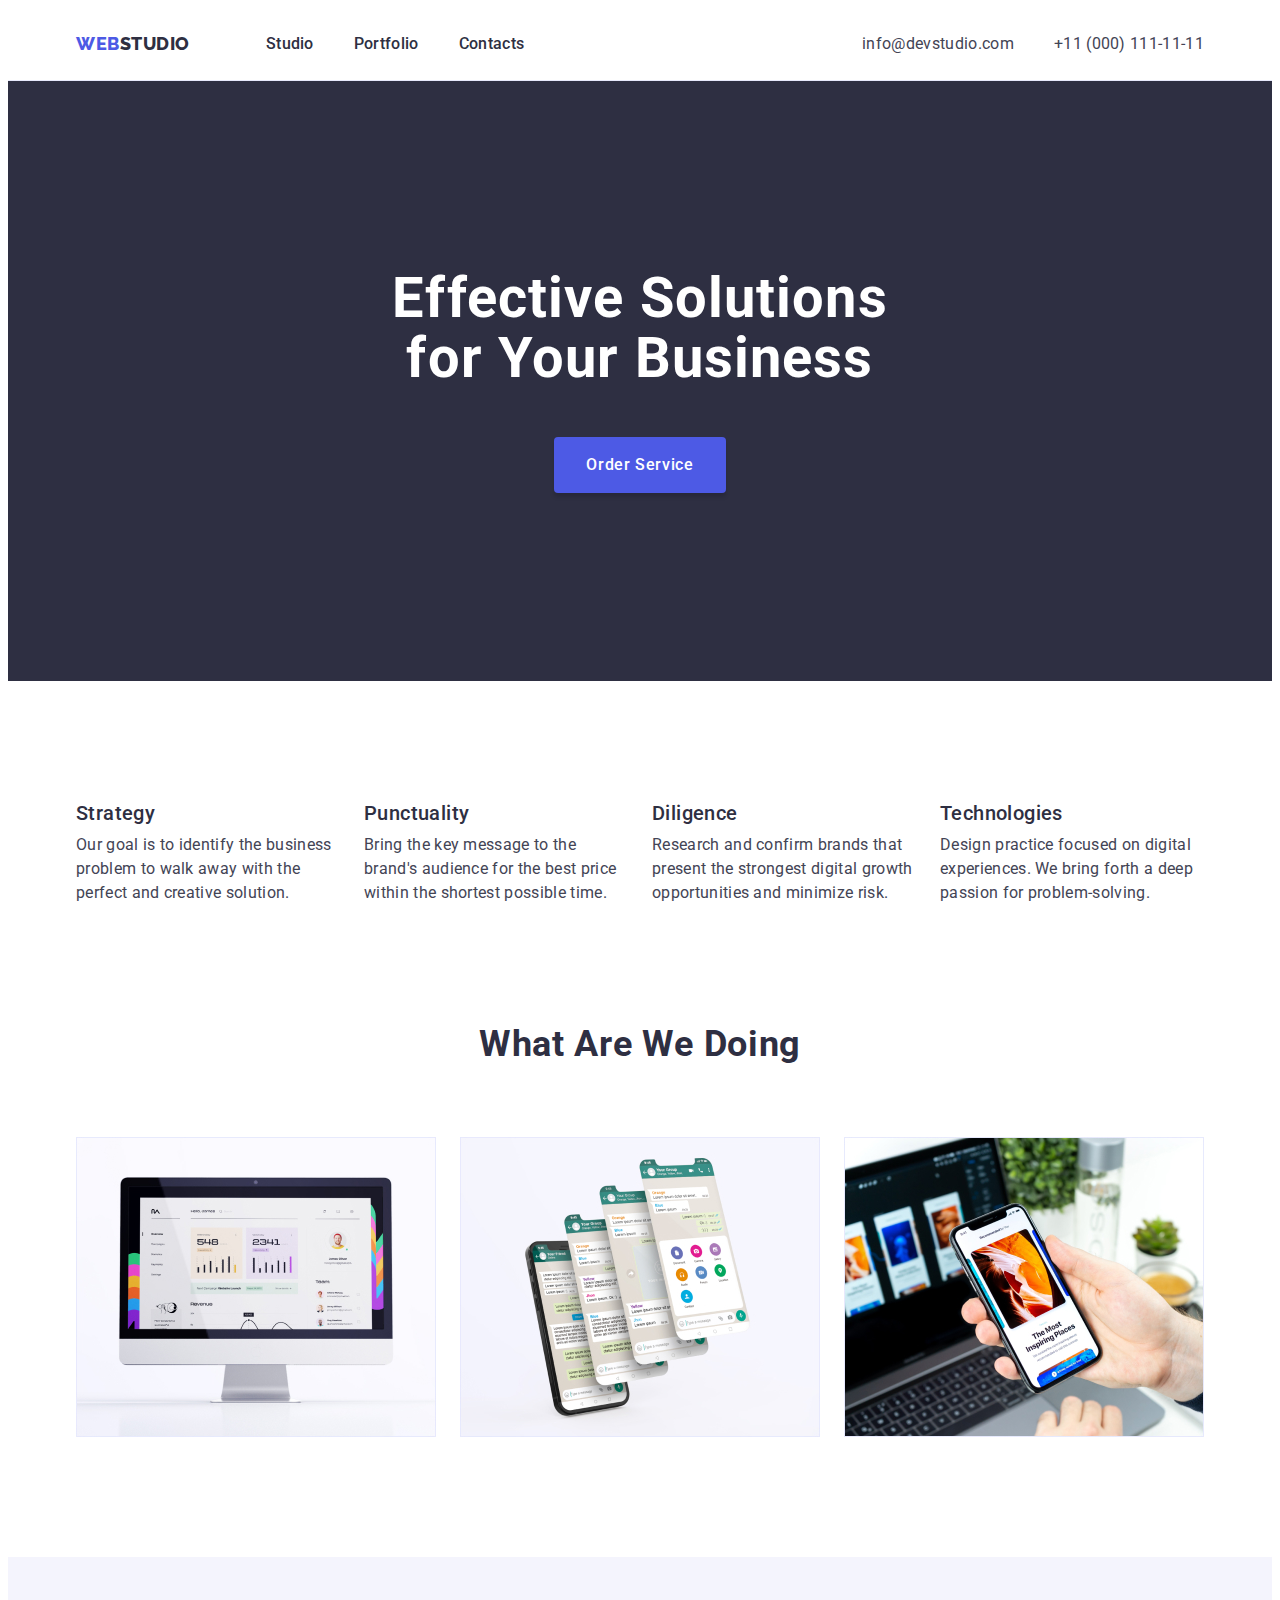
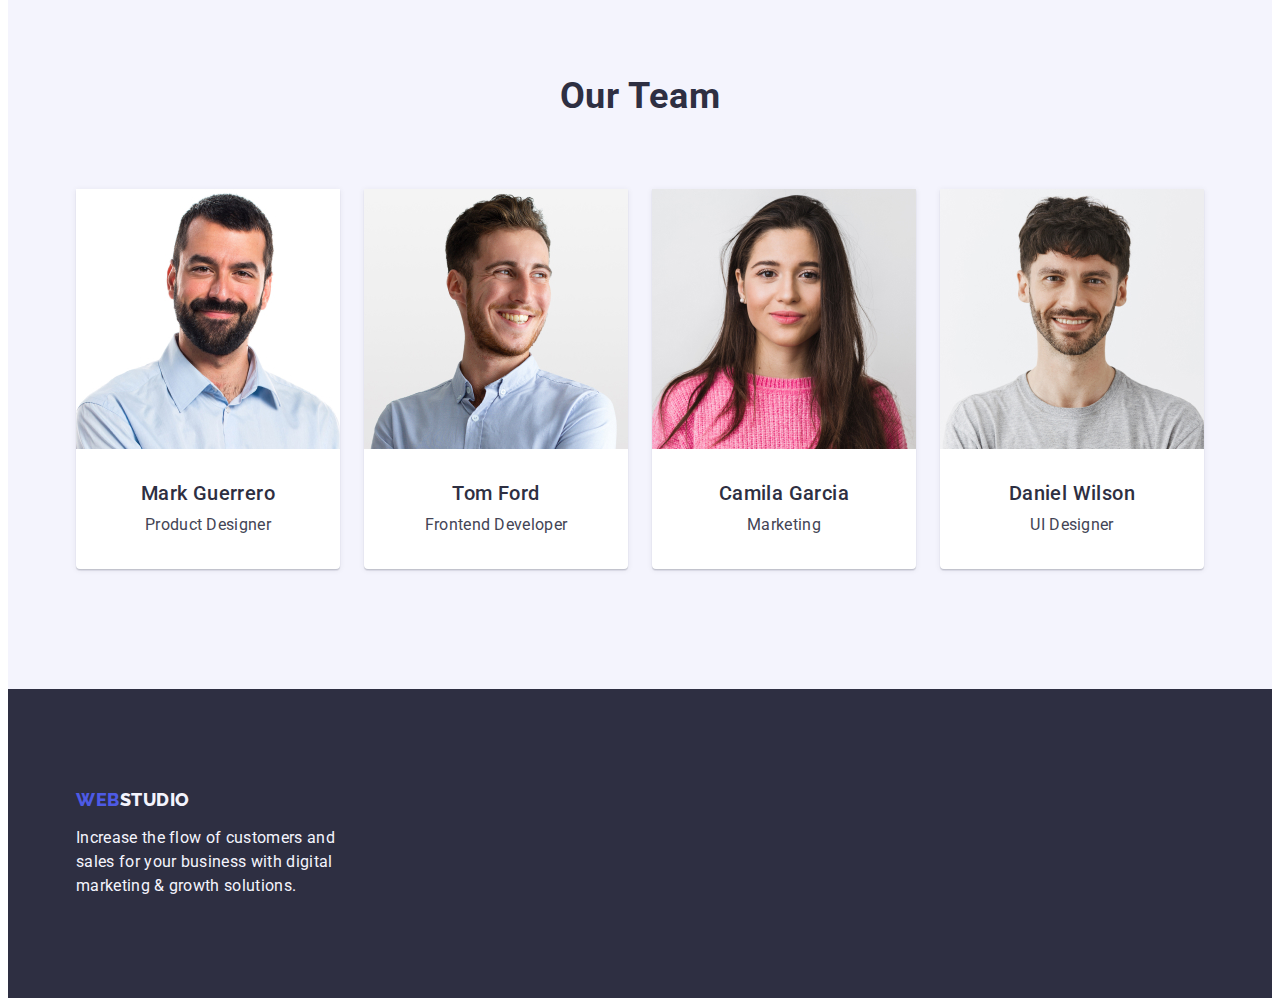
==== index.html @ 1d3ae47d "Initial commit" ====
<!DOCTYPE html>
<html lang="en">
  <head>
    <meta charset="UTF-8" />
    <meta http-equiv="X-UA-Compatible" content="IE=edge" />
    <meta name="viewport" content="width=device-width, initial-scale=1.0" />
    <title>Webstudio</title>
    <link
      rel="stylesheet"
      href="https://cdnjs.cloudflare.com/ajax/libs/modern-normalize/1.1.0/modern-normalize.min.css"
      integrity="sha512-wpPYUAdjBVSE4KJnH1VR1HeZfpl1ub8YT/NKx4PuQ5NmX2tKuGu6U/JRp5y+Y8XG2tV+wKQpNHVUX03MfMFn9Q=="
      crossorigin="anonymous"
      referrerpolicy="no-referrer"
    />
    <link rel="preconnect" href="https://fonts.googleapis.com" />
    <link rel="preconnect" href="https://fonts.gstatic.com" crossorigin />
    <link
      href="https://fonts.googleapis.com/css2?family=Raleway:wght@800&family=Roboto:wght@400;500;700&display=swap"
      rel="stylesheet"
    />
    <link rel="stylesheet" href="./css/styles.css" />
  </head>
  <body>
    <!-- Header section -->
    <header class="header-section">
      <div class="container heder-container">
        <nav class="navigation">
          <a class="link logo" href="./index.html">
            Web<span class="logo-color">Studio</span></a
          >
          <ul class="list nav-list">
            <li><a class="link nav-menu" href="./index.html">Studio</a></li>
            <li>
              <a class="link nav-menu" href="./portfolio.html">Portfolio</a>
            </li>
            <li><a class="link nav-menu" href="">Contacts</a></li>
          </ul>
        </nav>
        <address class="contacts">
          <ul class="list contacts-list">
            <li>
              <a class="link contacts-link" href="mailto:info@devstudio.com"
                >info@devstudio.com</a
              >
            </li>
            <li>
              <a class="link contacts-link" href="tel:+110001111111"
                >+11 (000) 111-11-11</a
              >
            </li>
          </ul>
        </address>
      </div>
    </header>
    <main>
      <!-- Hero section -->
      <section class="hero">
        <div class="container">
          <h1 class="main-title">Effective Solutions for Your Business</h1>
          <button class="btn-main" type="button">Order Service</button>
        </div>
      </section>
      <!-- About section -->
      <section class="section">
        <div class="container">
          <h2 class="text visually-hidden">About</h2>
          <ul class="list">
            <li class="about-list">
              <h3 class="text-sub">Strategy</h3>
              <p class="text-information">
                Our goal is to identify the business problem to walk away with
                the perfect and creative solution.
              </p>
            </li>
            <li class="about-list">
              <h3 class="text-sub">Punctuality</h3>
              <p class="text-information">
                Bring the key message to the brand's audience for the best price
                within the shortest possible time.
              </p>
            </li>
            <li class="about-list">
              <h3 class="text-sub">Diligence</h3>
              <p class="text-information">
                Research and confirm brands that present the strongest digital
                growth opportunities and minimize risk.
              </p>
            </li>
            <li class="about-list">
              <h3 class="text-sub">Technologies</h3>
              <p class="text-information">
                Design practice focused on digital experiences. We bring forth a
                deep passion for problem-solving.
              </p>
            </li>
          </ul>
        </div>
      </section>
      <!-- Gallery section -->
      <section class="section gallery-section">
        <div class="container">
          <h2 class="text">What are we doing</h2>
          <ul class="list">
            <li class="gallery-images">
              <img
                src="./images/gallery/img-1.jpg"
                alt="site design"
                width="360"
                height="300"
              />
            </li>
            <li class="gallery-images">
              <img
                src="./images/gallery/img-2.jpg"
                alt="up design"
                width="360"
                height="300"
              />
            </li>
            <li class="gallery-images">
              <img
                src="./images/gallery/img-3.jpg"
                alt="pictures"
                width="360"
                height="300"
              />
            </li>
          </ul>
        </div>
      </section>
      <!-- Team section -->
      <section class="section team-section">
        <div class="container">
          <h2 class="text">Our Team</h2>
          <ul class="list card-set">
            <li class="team-list">
              <img
                src="./images/our-team/mark.jpg"
                alt="Mark Guerrero"
                width="264"
                height="260"
              />
              <div class="team-information">
                <h3 class="text-sub">Mark Guerrero</h3>
                <p class="text-information">Product Designer</p>
              </div>
            </li>
            <li class="team-list">
              <img
                src="./images/our-team/tom.jpg"
                alt="Tom Ford"
                width="264"
                height="260"
              />
              <div class="team-information">
                <h3 class="text-sub">Tom Ford</h3>
                <p class="text-information">Frontend Developer</p>
              </div>
            </li>
            <li class="team-list">
              <img
                src="./images/our-team/camila.jpg"
                alt="Camila Garcia"
                width="264"
                height="260"
              />
              <div class="team-information">
                <h3 class="text-sub">Camila Garcia</h3>
                <p class="text-information">Marketing</p>
              </div>
            </li>
            <li class="team-list">
              <img
                src="./images/our-team/daniel.jpg"
                alt="Daniel Wilson"
                width="264"
                height="260"
              />
              <div class="team-information">
                <h3 class="text-sub">Daniel Wilson</h3>
                <p class="text-information">UI Designer</p>
              </div>
            </li>
          </ul>
        </div>
      </section>
    </main>
    <!-- Footer section -->
    <footer class="footer-section">
      <div class="container">
        <a class="link logo-footer" href="./index.html">
          Web<span class="logo-color-light">Studio</span></a
        >
        <p class="footer-text">
          Increase the flow of customers and sales for your business with
          digital marketing & growth solutions.
        </p>
      </div>
    </footer>
  </body>
</html>
---- css/styles.css ----
html {
  box-sizing: border-box;
}
*,
*::before,
*::after {
  box-sizing: inherit;
}
:root {
  /* Colors */
  --color-iris: #4d5ae5;
  --color-ocean: #404bbf;
  --color-navy-blue: #2e2f42;
  --color-green: #31d0aa;
  --main-color-slate: #434455;
  --color-light-slate: #8e8f99;
  --color-cornflower: #e7e9fc;
  --color-cloud: #f4f4fd;
  --color-navy-blue-modal: #2e2f42;
  --color-grey: #2e2f42;
  --color-white: #ffffff;
  --color-dairy: #fcfcfc;
  /* Fonts */
  --main-font: "Roboto", sans-serif;
  --secondary-font: "Raleway", sans-serif;
  /* Others */
  --indent: 24px;
  --items: 4;
}
/* Basa styles */
body {
  font-family: var(--main-font);
  font-style: normal;
  font-weight: 400;
  font-size: 16px;
  line-height: 1.5;
  letter-spacing: 0.02em;
  color: var(--main-color-slate);
  background-color: var(--color-white);
}
h1,
h2,
h3,
h4,
h5,
h6,
p {
  margin: 0;
}
img {
  display: block;
}
.list {
  list-style: none;
  padding: 0;
  margin: 0;
  display: flex;
  gap: 24px;
}
.about-list {
  flex-basis: calc((100% - 3 * 24px) / 4);
}
.link,
.contacts {
  text-decoration: none;
  font-style: normal;
  margin-left: auto;
}
button {
  cursor: pointer;
}
.header-section {
  border-bottom: 1px solid var(--color-cornflower);
}
.heder-container {
  display: flex;
  align-items: center;
}
.navigation {
  display: flex;
  align-items: center;
}
.logo {
  font-family: var(--secondary-font);

  font-weight: 800;
  font-size: 18px;
  line-height: 1.17;

  letter-spacing: 0.03em;
  text-transform: uppercase;
  color: var(--color-iris);

  padding: 24px 0;
  margin-right: 76px;
}
.logo-color {
  color: var(--color-navy-blue);
}
.container {
  width: 1158px;
  padding: 0 15px;
  margin: 0 auto;
}
.text {
  font-weight: 700;
  font-size: 36px;
  line-height: 1.11;

  text-align: center;
  letter-spacing: 0.02em;
  text-transform: capitalize;

  color: var(--color-navy-blue);
  margin-bottom: 72px;
}

.text-sub {
  font-weight: 500;
  font-size: 20px;
  line-height: 1.2;

  letter-spacing: 0.02em;

  color: var(--color-navy-blue);
  margin-bottom: 8px;
}
/* Header styles */
.nav-list {
  gap: 40px;
}
.nav-menu {
  font-weight: 500;
  font-size: 16px;
  line-height: 1.5;
  letter-spacing: 0.02em;
  color: var(--color-navy-blue);
  margin-right: 0;
  padding: 24px 0;
}
.nav-menu:hover,
.nav-menu:focus {
  color: var(--color-ocean);
}
.contacts-list {
  gap: 40px;
  padding: 24px 0;
}
.contacts-link {
  color: var(--main-color-slate);
}
.contacts-link:hover,
.contacts-link:focus {
  color: var(--color-ocean);
}

/* Hero section styles */
.hero {
  background-color: var(--color-navy-blue);
  height: 600px;
  padding: 188px 0;
}

.main-title {
  font-weight: 700;
  font-size: 56px;
  line-height: 1.07;
  text-align: center;
  letter-spacing: 0.02em;
  color: var(--color-white);
  max-width: 496px;

  margin: 0 auto;
  margin-bottom: 48px;
}
.btn-main {
  font-family: "Roboto", sans-serif;
  font-weight: 500;
  font-size: 16px;
  line-height: 1.5;
  letter-spacing: 0.04em;
  color: var(--color-white);
  background: var(--color-iris);
  box-shadow: 0px 4px 4px rgba(0, 0, 0, 0.15);
  cursor: pointer;

  display: block;
  min-width: 169px;
  height: 56px;
  padding: 16px 32px;
  border-radius: 4px;
  border: none;

  margin: 0 auto;
}
.btn-main:hover,
.btn-main:focus {
  background-color: var(--color-ocean);
}
/* About section styles */
.section {
  padding: 120px 0;
}
.visually-hidden {
  position: absolute;
  width: 1px;
  height: 1px;
  margin: -1px;
  border: 0;
  padding: 0;
  white-space: nowrap;
  clip-path: inset(100%);
  clip: rect(0 0 0 0);
  overflow: hidden;
}

/* Gallery section styles */
.gallery-section {
  padding-top: 0;
}

/* Team section styles */
.team-section {
  background-color: var(--color-cloud);
  padding-top: 120px;
}

.card-set {
  display: flex;
  flex-wrap: wrap;
  gap: 24px;
}
.team-list {
  background-color: var(--color-white);
  box-shadow: 0px 1px 6px rgba(46, 47, 66, 0.08),
    0px 1px 1px rgba(46, 47, 66, 0.16), 0px 2px 1px rgba(46, 47, 66, 0.08);
  border-radius: 0px 0px 4px 4px;
  display: flex;
  flex-direction: column;
  flex-wrap: wrap;
  justify-content: center;
  flex-basis: calc((100% - var(--indent) * (var(--items) -1)) / var(--items));
}

.team-information {
  text-align: center;
  padding: 32px 16px;
}

/* /* Portfolio navigate styles */
.buttons-group {
  display: flex;
  flex-direction: row;
  justify-content: center;
  align-items: center;
  margin-bottom: 72px;
}
.btn {
  background: var(--color-cloud);

  font-family: "Roboto", sans-serif;
  font-weight: 500;
  font-size: 16px;
  line-height: 1.5;

  text-align: center;
  letter-spacing: 0.04em;

  color: var(--color-iris);

  padding: 12px 24px;
  border: 1px solid var(--color-cornflower);
  border-radius: 4px;
}
.btn:hover,
.btn:focus {
  background: var(--color-ocean);
  box-shadow: 0px 3px 1px rgba(0, 0, 0, 0.1), 0px 2px 1px rgba(0, 0, 0, 0.08),
    0px 2px 2px rgba(0, 0, 0, 0.12);

  color: var(--color-white);
  cursor: pointer;
  border: 1px solid transparent;
}
/* Portfolio sections styles */
.portfolio-section {
  padding: 96px 0 120px;
}
.text-portfolio {
  font-size: 16px;
  line-height: 1.5;
  letter-spacing: 0.02em;
  color: var(--main-color-slate);
}
.portfolio-card {
  background: var(--color-white);
  flex-basis: calc((100% - var(--indent) * (var(--items) -1)) / var(--items));
  width: 360px;
  height: 420px;
}
.portfolio-list {
  row-gap: 48px;
}
.portfolio-item {
  padding: 32px 16px;
  border: 1px solid var(--color-cornflower);
  border-top: none;
}
/* Footer section styles */
.footer-section {
  background-color: var(--color-navy-blue);
}
.logo-footer {
  font-family: "Raleway", sans-serif;

  font-weight: 800;
  font-size: 18px;
  line-height: 1.17;

  letter-spacing: 0.03em;
  text-transform: uppercase;

  color: var(--color-iris);
}
.footer-text,
.logo-color-light {
  color: var(--color-cloud);
}
.footer-section {
  padding: 100px 0;
}
.logo-footer {
  margin-bottom: 16px;
  display: inline-block;
}
.footer-text {
  width: 264px;
}
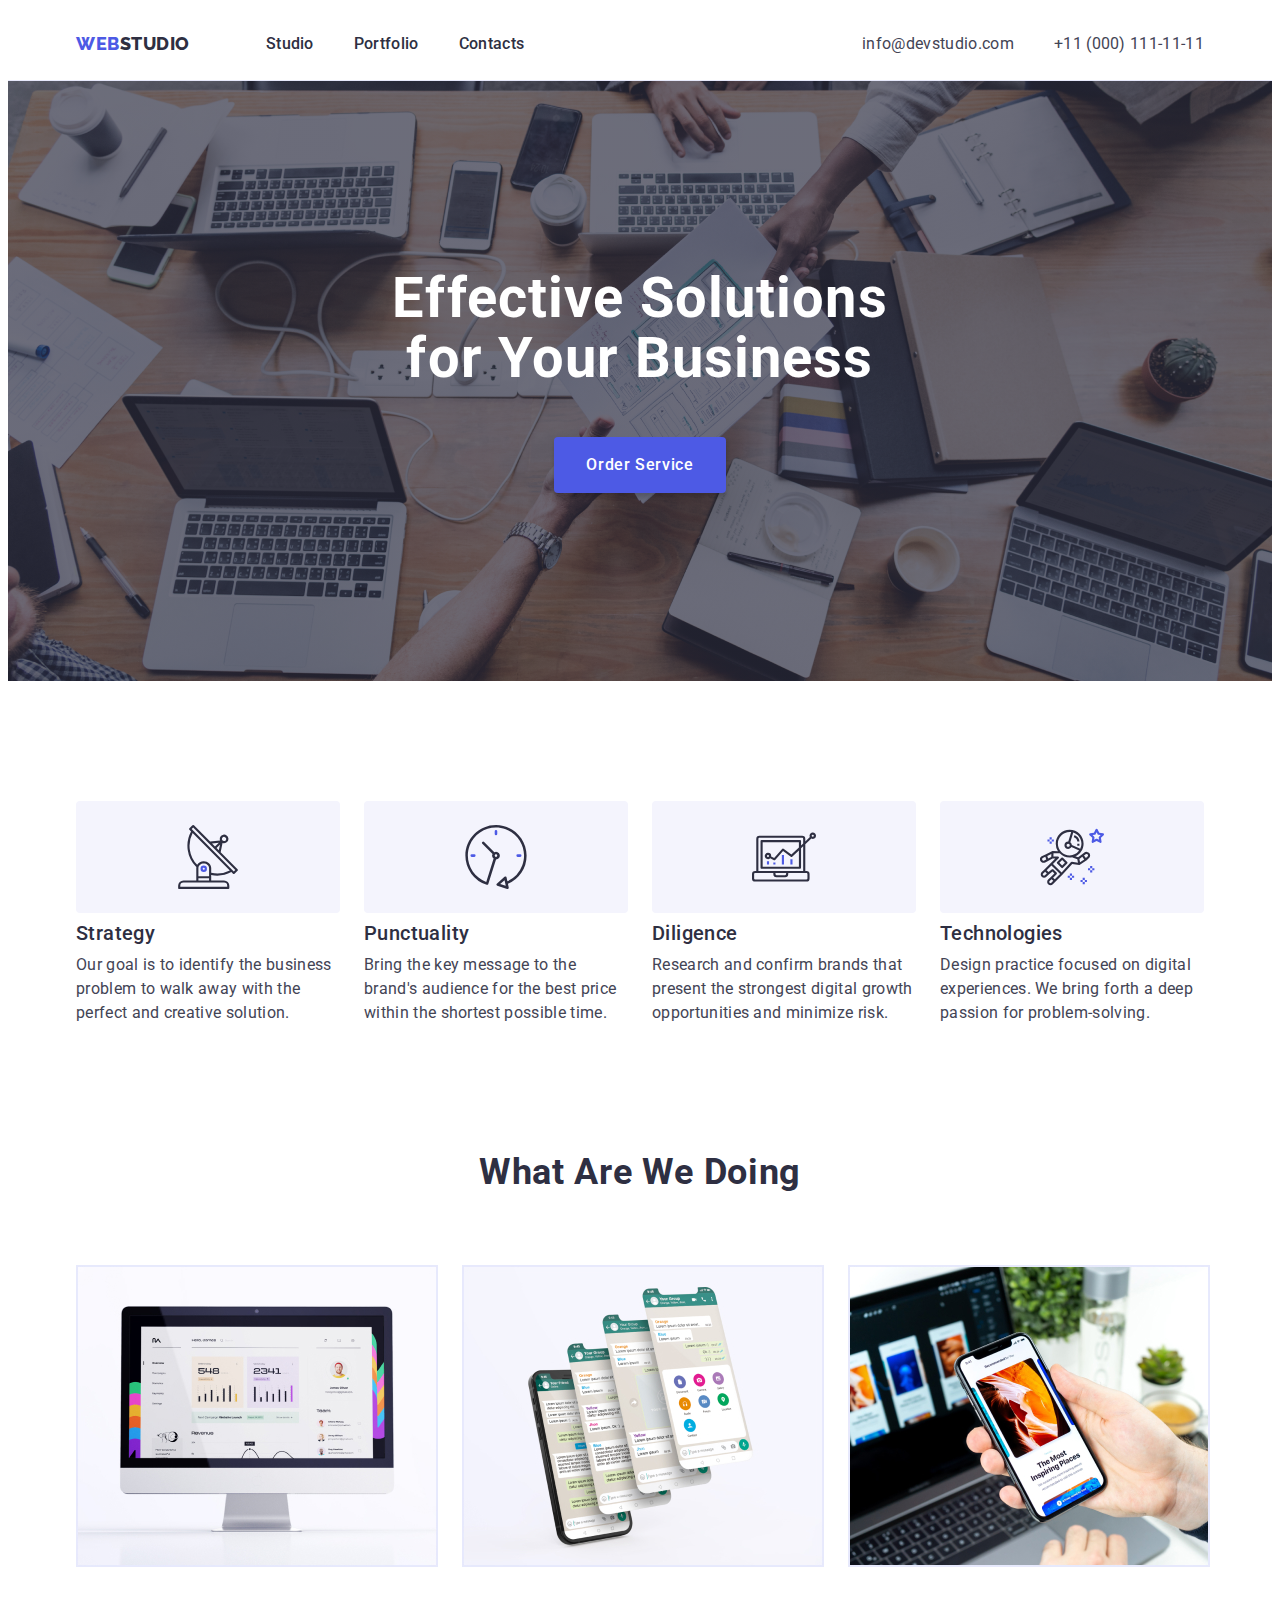
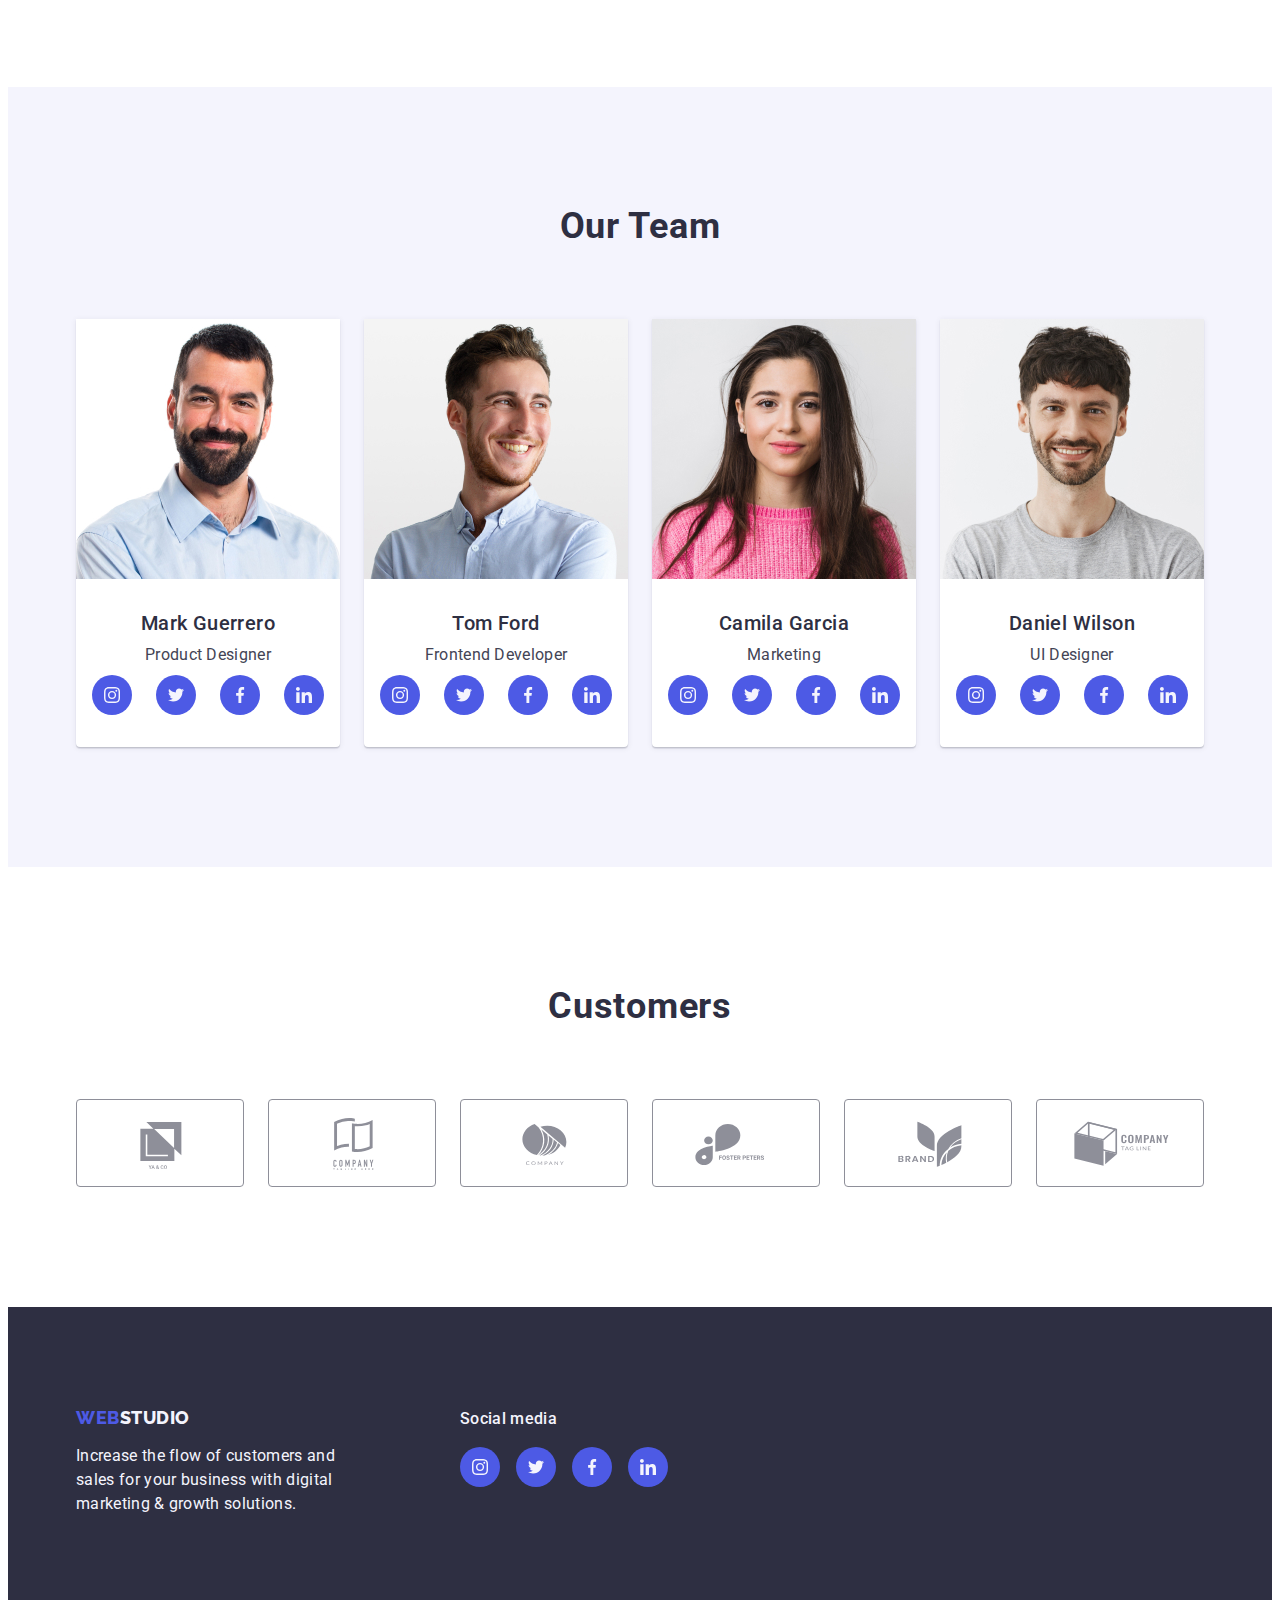
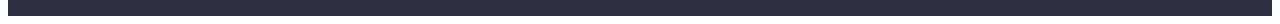
==== commit aaebccb9: "Icons-styles.css" ====
--- a/index.html
+++ b/index.html
@@ -66,6 +66,11 @@
           <h2 class="text visually-hidden">About</h2>
           <ul class="list">
             <li class="about-list">
+              <div class="about-icon-card">
+                <svg class="about-icon" width="64" height="64">
+                  <use href="./images/icons.svg#icon-antenna"></use>
+                </svg>
+              </div>
               <h3 class="text-sub">Strategy</h3>
               <p class="text-information">
                 Our goal is to identify the business problem to walk away with
@@ -73,6 +78,11 @@
               </p>
             </li>
             <li class="about-list">
+              <div class="about-icon-card">
+                <svg class="about-icon" width="64" height="64">
+                  <use href="./images/icons.svg#icon-clock"></use>
+                </svg>
+              </div>
               <h3 class="text-sub">Punctuality</h3>
               <p class="text-information">
                 Bring the key message to the brand's audience for the best price
@@ -80,6 +90,11 @@
               </p>
             </li>
             <li class="about-list">
+              <div class="about-icon-card">
+                <svg class="about-icon" width="64" height="64">
+                  <use href="./images/icons.svg#icon-diagram"></use>
+                </svg>
+              </div>
               <h3 class="text-sub">Diligence</h3>
               <p class="text-information">
                 Research and confirm brands that present the strongest digital
@@ -87,6 +102,11 @@
               </p>
             </li>
             <li class="about-list">
+              <div class="about-icon-card">
+                <svg class="about-icon" width="64" height="64">
+                  <use href="./images/icons.svg#icon-astronaut"></use>
+                </svg>
+              </div>
               <h3 class="text-sub">Technologies</h3>
               <p class="text-information">
                 Design practice focused on digital experiences. We bring forth a
@@ -143,6 +163,60 @@
               <div class="team-information">
                 <h3 class="text-sub">Mark Guerrero</h3>
                 <p class="text-information">Product Designer</p>
+                <ul class="socials list">
+                  <li class="social-item">
+                    <a
+                      class="social-link link"
+                      href=""
+                      target="_blank"
+                      rel="noopener no-referrer"
+                      aria-label="icon-instagram"
+                    >
+                      <svg class="social-icon" width="16" height="16">
+                        <use href="./images/icons.svg#icon-instagram"></use>
+                      </svg>
+                    </a>
+                  </li>
+                  <li class="social-item">
+                    <a
+                      class="social-link link"
+                      href=""
+                      target="_blank"
+                      rel="noopener no-referrer"
+                      aria-label="icon-twitter"
+                    >
+                      <svg class="social-icon" width="16" height="16">
+                        <use href="./images/icons.svg#icon-twitter"></use>
+                      </svg>
+                    </a>
+                  </li>
+                  <li class="social-item">
+                    <a
+                      class="social-link link"
+                      href=""
+                      target="_blank"
+                      rel="noopener no-referrer"
+                      aria-label="icon-facebook"
+                    >
+                      <svg class="social-icon" width="16" height="16">
+                        <use href="./images/icons.svg#icon-facebook"></use>
+                      </svg>
+                    </a>
+                  </li>
+                  <li class="social-item">
+                    <a
+                      class="social-link link"
+                      href=""
+                      target="_blank"
+                      rel="noopener no-referrer"
+                      aria-label="icon-linkedin"
+                    >
+                      <svg class="social-icon" width="16" height="16">
+                        <use href="./images/icons.svg#icon-linkedin"></use>
+                      </svg>
+                    </a>
+                  </li>
+                </ul>
               </div>
             </li>
             <li class="team-list">
@@ -155,6 +229,60 @@
               <div class="team-information">
                 <h3 class="text-sub">Tom Ford</h3>
                 <p class="text-information">Frontend Developer</p>
+                <ul class="socials list">
+                  <li class="social-item">
+                    <a
+                      class="social-link link"
+                      href=""
+                      target="_blank"
+                      rel="noopener no-referrer"
+                      aria-label="icon-instagram"
+                    >
+                      <svg class="social-icon" width="16" height="16">
+                        <use href="./images/icons.svg#icon-instagram"></use>
+                      </svg>
+                    </a>
+                  </li>
+                  <li class="social-item">
+                    <a
+                      class="social-link link"
+                      href=""
+                      target="_blank"
+                      rel="noopener no-referrer"
+                      aria-label="icon-twitter"
+                    >
+                      <svg class="social-icon" width="16" height="16">
+                        <use href="./images/icons.svg#icon-twitter"></use>
+                      </svg>
+                    </a>
+                  </li>
+                  <li class="social-item">
+                    <a
+                      class="social-link link"
+                      href=""
+                      target="_blank"
+                      rel="noopener no-referrer"
+                      aria-label="icon-facebook"
+                    >
+                      <svg class="social-icon" width="16" height="16">
+                        <use href="./images/icons.svg#icon-facebook"></use>
+                      </svg>
+                    </a>
+                  </li>
+                  <li class="social-item">
+                    <a
+                      class="social-link link"
+                      href=""
+                      target="_blank"
+                      rel="noopener no-referrer"
+                      aria-label="icon-linkedin"
+                    >
+                      <svg class="social-icon" width="16" height="16">
+                        <use href="./images/icons.svg#icon-linkedin"></use>
+                      </svg>
+                    </a>
+                  </li>
+                </ul>
               </div>
             </li>
             <li class="team-list">
@@ -167,6 +295,60 @@
               <div class="team-information">
                 <h3 class="text-sub">Camila Garcia</h3>
                 <p class="text-information">Marketing</p>
+                <ul class="socials list">
+                  <li class="social-item">
+                    <a
+                      class="social-link link"
+                      href=""
+                      target="_blank"
+                      rel="noopener no-referrer"
+                      aria-label="icon-instagram"
+                    >
+                      <svg class="social-icon" width="16" height="16">
+                        <use href="./images/icons.svg#icon-instagram"></use>
+                      </svg>
+                    </a>
+                  </li>
+                  <li class="social-item">
+                    <a
+                      class="social-link link"
+                      href=""
+                      target="_blank"
+                      rel="noopener no-referrer"
+                      aria-label="icon-twitter"
+                    >
+                      <svg class="social-icon" width="16" height="16">
+                        <use href="./images/icons.svg#icon-twitter"></use>
+                      </svg>
+                    </a>
+                  </li>
+                  <li class="social-item">
+                    <a
+                      class="social-link link"
+                      href=""
+                      target="_blank"
+                      rel="noopener no-referrer"
+                      aria-label="icon-facebook"
+                    >
+                      <svg class="social-icon" width="16" height="16">
+                        <use href="./images/icons.svg#icon-facebook"></use>
+                      </svg>
+                    </a>
+                  </li>
+                  <li class="social-item">
+                    <a
+                      class="social-link link"
+                      href=""
+                      target="_blank"
+                      rel="noopener no-referrer"
+                      aria-label="icon-linkedin"
+                    >
+                      <svg class="social-icon" width="16" height="16">
+                        <use href="./images/icons.svg#icon-linkedin"></use>
+                      </svg>
+                    </a>
+                  </li>
+                </ul>
               </div>
             </li>
             <li class="team-list">
@@ -179,7 +361,147 @@
               <div class="team-information">
                 <h3 class="text-sub">Daniel Wilson</h3>
                 <p class="text-information">UI Designer</p>
-              </div>
+                <ul class="socials list">
+                  <li class="social-item">
+                    <a
+                      class="social-link link"
+                      href=""
+                      target="_blank"
+                      rel="noopener no-referrer"
+                      aria-label="icon-instagram"
+                    >
+                      <svg class="social-icon" width="16" height="16">
+                        <use href="./images/icons.svg#icon-instagram"></use>
+                      </svg>
+                    </a>
+                  </li>
+                  <li class="social-item">
+                    <a
+                      class="social-link link"
+                      href=""
+                      target="_blank"
+                      rel="noopener no-referrer"
+                      aria-label="icon-twitter"
+                    >
+                      <svg class="social-icon" width="16" height="16">
+                        <use href="./images/icons.svg#icon-twitter"></use>
+                      </svg>
+                    </a>
+                  </li>
+                  <li class="social-item">
+                    <a
+                      class="social-link link"
+                      href=""
+                      target="_blank"
+                      rel="noopener no-referrer"
+                      aria-label="icon-facebook"
+                    >
+                      <svg class="social-icon" width="16" height="16">
+                        <use href="./images/icons.svg#icon-facebook"></use>
+                      </svg>
+                    </a>
+                  </li>
+                  <li class="social-item">
+                    <a
+                      class="social-link link"
+                      href=""
+                      target="_blank"
+                      rel="noopener no-referrer"
+                      aria-label="icon-linkedin"
+                    >
+                      <svg class="social-icon" width="16" height="16">
+                        <use href="./images/icons.svg#icon-linkedin"></use>
+                      </svg>
+                    </a>
+                  </li>
+                </ul>
+              </div>
+            </li>
+          </ul>
+        </div>
+      </section>
+      <!-- Customer section -->
+      <section class="section customers-section">
+        <div class="container">
+          <h2 class="text">Customers</h2>
+          <ul class="customers list">
+            <li class="customers-item">
+              <a
+                class="customers-link link"
+                href=""
+                target="_blank"
+                rel="noopener no-referrer"
+                aria-label="icon-Logo"
+              >
+                <svg class="customers-icon" width="104" height="56">
+                  <use href="./images/icons.svg#icon-Logo"></use>
+                </svg>
+              </a>
+            </li>
+            <li class="customers-item">
+              <a
+                class="customers-link link"
+                href=""
+                target="_blank"
+                rel="noopener no-referrer"
+                aria-label="icon-Logo-1"
+              >
+                <svg class="customers-icon" width="104" height="56">
+                  <use href="./images/icons.svg#icon-Logo-1"></use>
+                </svg>
+              </a>
+            </li>
+            <li class="customers-item">
+              <a
+                class="customers-link link"
+                href=""
+                target="_blank"
+                rel="noopener no-referrer"
+                aria-label="icon-Logo-2"
+              >
+                <svg class="customers-icon" width="104" height="56">
+                  <use href="./images/icons.svg#icon-Logo-2"></use>
+                </svg>
+              </a>
+            </li>
+            <li class="customers-item">
+              <a
+                class="customers-link link"
+                href=""
+                target="_blank"
+                rel="noopener no-referrer"
+                aria-label="icon-Logo-3"
+              >
+                <svg class="customers-icon" width="104" height="56">
+                  <use href="./images/icons.svg#icon-Logo-3"></use>
+                </svg>
+              </a>
+            </li>
+            <li class="customers-item">
+              <a
+                class="customers-link link"
+                href=""
+                target="_blank"
+                rel="noopener no-referrer"
+                aria-label="icon-Logo-4"
+              >
+                <svg class="customers-icon" width="104" height="56">
+                  <use href="./images/icons.svg#icon-Logo-4"></use>
+                </svg>
+              </a>
+            </li>
+            <li class="customers-item">
+              <a
+                class="customers-link link"
+                href=""
+                target="_blank"
+                rel="noopener no-referrer"
+                aria-label="icon-Logo-5"
+              >
+                <svg class="customers-icon" width="104" height="56">
+                  <use href="./images/icons.svg#icon-Logo-5"></use>
+                </svg>
+              </a>
             </li>
           </ul>
         </div>
@@ -187,14 +509,73 @@
     </main>
     <!-- Footer section -->
     <footer class="footer-section">
-      <div class="container">
-        <a class="link logo-footer" href="./index.html">
-          Web<span class="logo-color-light">Studio</span></a
-        >
-        <p class="footer-text">
-          Increase the flow of customers and sales for your business with
-          digital marketing & growth solutions.
-        </p>
+      <div class="container footer-container">
+        <div>
+          <a class="link logo-footer" href="./index.html">
+            Web<span class="logo-color-light">Studio</span></a
+          >
+          <p class="footer-text">
+            Increase the flow of customers and sales for your business with
+            digital marketing & growth solutions.
+          </p>
+        </div>
+        <div>
+          <p class="footer-text-social">Social media</p>
+          <ul class="socials-footer list">
+            <li class="social-item-footer">
+              <a
+                class="social-link-footer link"
+                href=""
+                target="_blank"
+                rel="noopener no-referrer"
+                aria-label="icon-instagram"
+              >
+                <svg class="social-icon-footer" width="16" height="16">
+                  <use href="./images/icons.svg#icon-instagram"></use>
+                </svg>
+              </a>
+            </li>
+            <li class="social-item-footer">
+              <a
+                class="social-link-footer link"
+                href=""
+                target="_blank"
+                rel="noopener no-referrer"
+                aria-label="icon-twitter"
+              >
+                <svg class="social-icon-footer" width="16" height="16">
+                  <use href="./images/icons.svg#icon-twitter"></use>
+                </svg>
+              </a>
+            </li>
+            <li class="social-item-footer">
+              <a
+                class="social-link-footer link"
+                href=""
+                target="_blank"
+                rel="noopener no-referrer"
+                aria-label="icon-facebook"
+              >
+                <svg class="social-icon-footer" width="16" height="16">
+                  <use href="./images/icons.svg#icon-facebook"></use>
+                </svg>
+              </a>
+            </li>
+            <li class="social-item-footer">
+              <a
+                class="social-link-footer link"
+                href=""
+                target="_blank"
+                rel="noopener no-referrer"
+                aria-label="icon-linkedin"
+              >
+                <svg class="social-icon-footer" width="16" height="16">
+                  <use href="./images/icons.svg#icon-linkedin"></use>
+                </svg>
+              </a>
+            </li>
+          </ul>
+        </div>
       </div>
     </footer>
   </body>
--- a/css/styles.css
+++ b/css/styles.css
@@ -114,7 +114,9 @@
   color: var(--color-navy-blue);
   margin-bottom: 72px;
 }
-
+.text-information {
+  margin-bottom: 8px;
+}
 .text-sub {
   font-weight: 500;
   font-size: 20px;
@@ -157,6 +159,17 @@
 /* Hero section styles */
 .hero {
   background-color: var(--color-navy-blue);
+  background-image: linear-gradient(
+      rgba(46, 47, 66, 0.7),
+      rgba(46, 47, 66, 0.7)
+    ),
+    url(../images/hero/people-office\ 1.jpg);
+  max-width: 1440px;
+  margin-left: auto;
+  margin-right: auto;
+  background-size: cover;
+  background-repeat: no-repeat;
+  background-position: center;
   height: 600px;
   padding: 188px 0;
 }
@@ -213,10 +226,21 @@
   clip: rect(0 0 0 0);
   overflow: hidden;
 }
-
+.about-icon-card {
+  display: flex;
+  justify-content: center;
+  align-items: center;
+  background-color: var(--color-cloud);
+  padding: 24px 100px;
+  border-radius: 4px;
+  margin-bottom: 8px;
+}
 /* Gallery section styles */
 .gallery-section {
   padding-top: 0;
+}
+.gallery-images {
+  border: 1px solid var(--color-cornflower);
 }
 
 /* Team section styles */
@@ -246,7 +270,59 @@
   text-align: center;
   padding: 32px 16px;
 }
-
+.socials {
+  display: flex;
+  justify-content: center;
+  align-items: center;
+}
+.social-link {
+  width: 40px;
+  height: 40px;
+  display: flex;
+  align-items: center;
+  justify-content: center;
+  border-radius: 50%;
+  background-color: var(--color-iris);
+}
+.social-icon {
+  fill: var(--color-cloud);
+}
+.social-link:hover,
+.social-link:focus {
+  background-color: var(--color-ocean);
+}
+
+/* Customers section styles */
+.customers-section {
+  padding-top: 120px;
+}
+.customers {
+  display: flex;
+  justify-content: center;
+  align-items: center;
+}
+.customers-link {
+  width: 168px;
+  height: 88px;
+  display: flex;
+  align-items: center;
+  justify-content: center;
+  border: 1px solid var(--color-light-slate);
+  border-radius: 4px;
+}
+
+.customers-icon {
+  fill: var(--color-light-slate);
+}
+.customers-link:hover,
+.customers-link:focus {
+  border: 1px solid var(--color-ocean);
+  border-radius: 4px;
+}
+.customers-icon:hover,
+.customers-icon:focus {
+  fill: var(--color-ocean);
+}
 /* /* Portfolio navigate styles */
 .buttons-group {
   display: flex;
@@ -282,6 +358,7 @@
   cursor: pointer;
   border: 1px solid transparent;
 }
+
 /* Portfolio sections styles */
 .portfolio-section {
   padding: 96px 0 120px;
@@ -298,6 +375,12 @@
   width: 360px;
   height: 420px;
 }
+.portfolio-card:hover,
+.portfolio-card:focus {
+  border: 1px solid var(--color-cloud);
+  box-shadow: 0px 1px 6px rgba(46, 47, 66, 0.08),
+    0px 1px 1px rgba(46, 47, 66, 0.16), 0px 2px 1px rgba(46, 47, 66, 0.08);
+}
 .portfolio-list {
   row-gap: 48px;
 }
@@ -336,3 +419,35 @@
 .footer-text {
   width: 264px;
 }
+.footer-container {
+  display: flex;
+  gap: 120px;
+}
+.footer-text-social {
+  font-weight: 500;
+  color: var(--color-cloud);
+  width: 208px;
+  margin-bottom: 16px;
+}
+.socials-footer {
+  display: flex;
+  justify-content: center;
+  align-items: center;
+  gap: 16px;
+}
+.social-link-footer {
+  width: 40px;
+  height: 40px;
+  display: flex;
+  align-items: center;
+  justify-content: center;
+  border-radius: 50%;
+  background-color: var(--color-iris);
+}
+.social-icon-footer {
+  fill: var(--color-cloud);
+}
+.social-link-footer:hover,
+.social-link-footer:focus {
+  background-color: var(--color-green);
+}
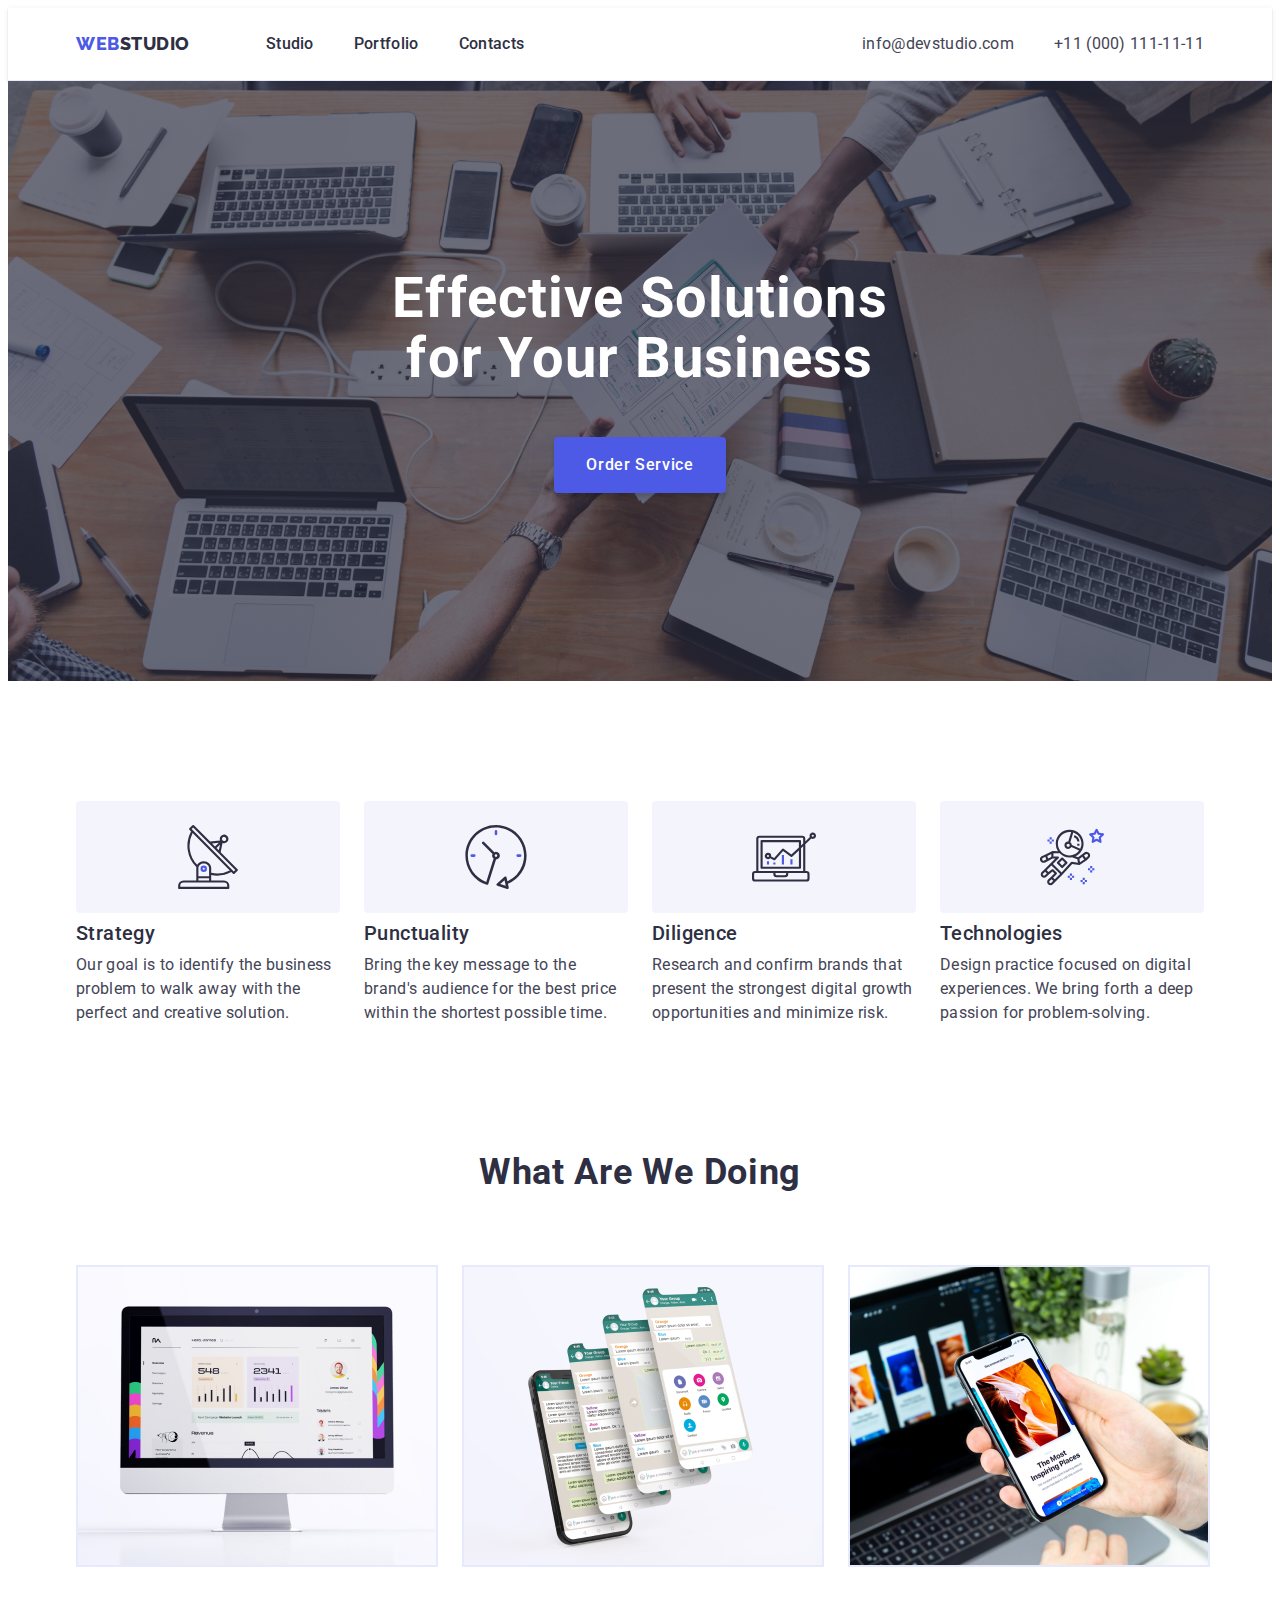
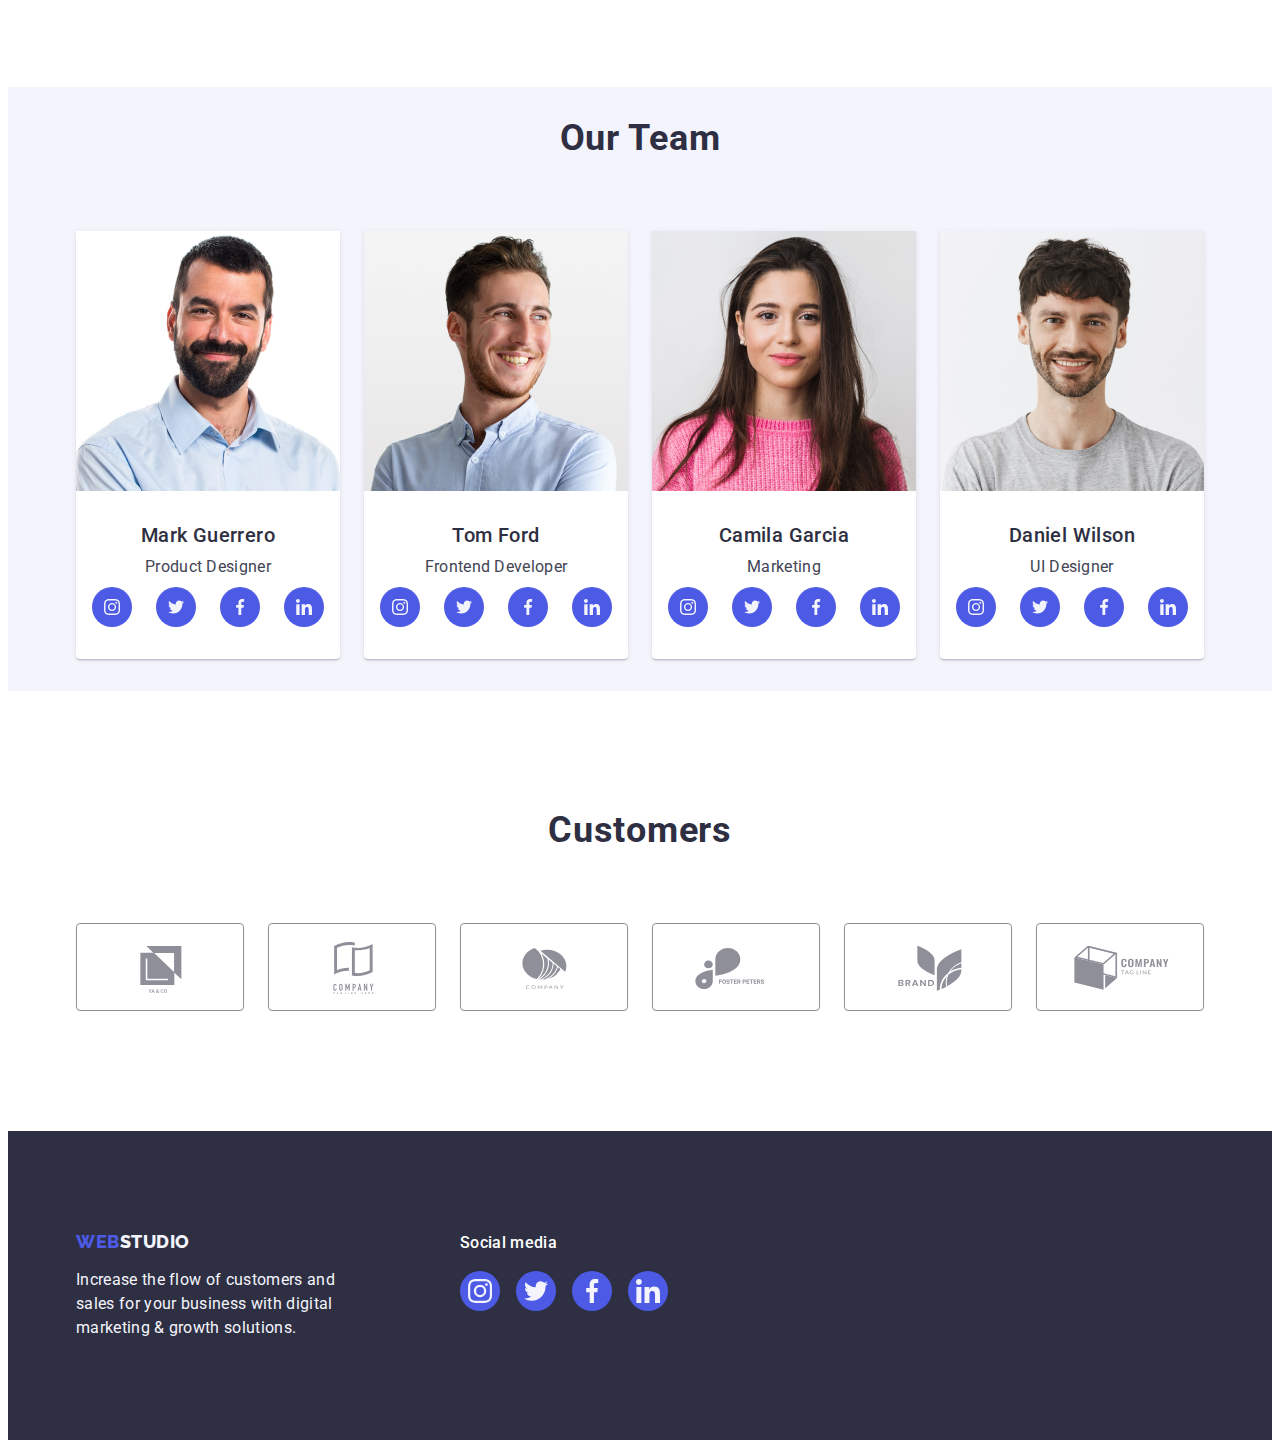
==== commit 2fa58515: "icons correct.css" ====
--- a/index.html
+++ b/index.html
@@ -423,7 +423,7 @@
       <!-- Customer section -->
       <section class="section customers-section">
         <div class="container">
-          <h2 class="text">Customers</h2>
+          <h2 class="text customer-title">Customers</h2>
           <ul class="customers list">
             <li class="customers-item">
               <a
@@ -519,7 +519,7 @@
             digital marketing & growth solutions.
           </p>
         </div>
-        <div>
+        <div class="footer-icon">
           <p class="footer-text-social">Social media</p>
           <ul class="socials-footer list">
             <li class="social-item-footer">
@@ -530,7 +530,7 @@
                 rel="noopener no-referrer"
                 aria-label="icon-instagram"
               >
-                <svg class="social-icon-footer" width="16" height="16">
+                <svg class="social-icon-footer" width="24" height="24">
                   <use href="./images/icons.svg#icon-instagram"></use>
                 </svg>
               </a>
@@ -543,7 +543,7 @@
                 rel="noopener no-referrer"
                 aria-label="icon-twitter"
               >
-                <svg class="social-icon-footer" width="16" height="16">
+                <svg class="social-icon-footer" width="24" height="124">
                   <use href="./images/icons.svg#icon-twitter"></use>
                 </svg>
               </a>
@@ -556,7 +556,7 @@
                 rel="noopener no-referrer"
                 aria-label="icon-facebook"
               >
-                <svg class="social-icon-footer" width="16" height="16">
+                <svg class="social-icon-footer" width="24" height="24">
                   <use href="./images/icons.svg#icon-facebook"></use>
                 </svg>
               </a>
@@ -569,7 +569,7 @@
                 rel="noopener no-referrer"
                 aria-label="icon-linkedin"
               >
-                <svg class="social-icon-footer" width="16" height="16">
+                <svg class="social-icon-footer" width="24" height="24">
                   <use href="./images/icons.svg#icon-linkedin"></use>
                 </svg>
               </a>
--- a/css/styles.css
+++ b/css/styles.css
@@ -71,6 +71,8 @@
 }
 .header-section {
   border-bottom: 1px solid var(--color-cornflower);
+  box-shadow: 0px 2px 1px rgba(46, 47, 66, 0.08),
+    0px 1px 1px rgba(46, 47, 66, 0.16), 0px 1px 6px rgba(46, 47, 66, 0.08);
 }
 .heder-container {
   display: flex;
@@ -163,7 +165,7 @@
       rgba(46, 47, 66, 0.7),
       rgba(46, 47, 66, 0.7)
     ),
-    url(../images/hero/people-office\ 1.jpg);
+    url(../images/hero/people-office.jpg);
   max-width: 1440px;
   margin-left: auto;
   margin-right: auto;
@@ -247,6 +249,7 @@
 .team-section {
   background-color: var(--color-cloud);
   padding-top: 120px;
+  padding: 32px 0;
 }
 
 .card-set {
@@ -296,6 +299,9 @@
 .customers-section {
   padding-top: 120px;
 }
+.customer-title {
+  line-height: 1.1;
+}
 .customers {
   display: flex;
   justify-content: center;
@@ -309,15 +315,17 @@
   justify-content: center;
   border: 1px solid var(--color-light-slate);
   border-radius: 4px;
+  color: var(--color-light-slate);
 }
 
 .customers-icon {
-  fill: var(--color-light-slate);
+  fill: currentColor;
 }
 .customers-link:hover,
 .customers-link:focus {
   border: 1px solid var(--color-ocean);
   border-radius: 4px;
+  color: var(--color-ocean);
 }
 .customers-icon:hover,
 .customers-icon:focus {
@@ -422,17 +430,17 @@
 .footer-container {
   display: flex;
   gap: 120px;
+  align-items: baseline;
 }
 .footer-text-social {
   font-weight: 500;
-  color: var(--color-cloud);
+  color: var(--color-white);
   width: 208px;
   margin-bottom: 16px;
 }
 .socials-footer {
   display: flex;
   justify-content: center;
-  align-items: center;
   gap: 16px;
 }
 .social-link-footer {
@@ -444,6 +452,10 @@
   border-radius: 50%;
   background-color: var(--color-iris);
 }
+.footer-icon {
+  align-items: baseline;
+  gap: 120px;
+}
 .social-icon-footer {
   fill: var(--color-cloud);
 }
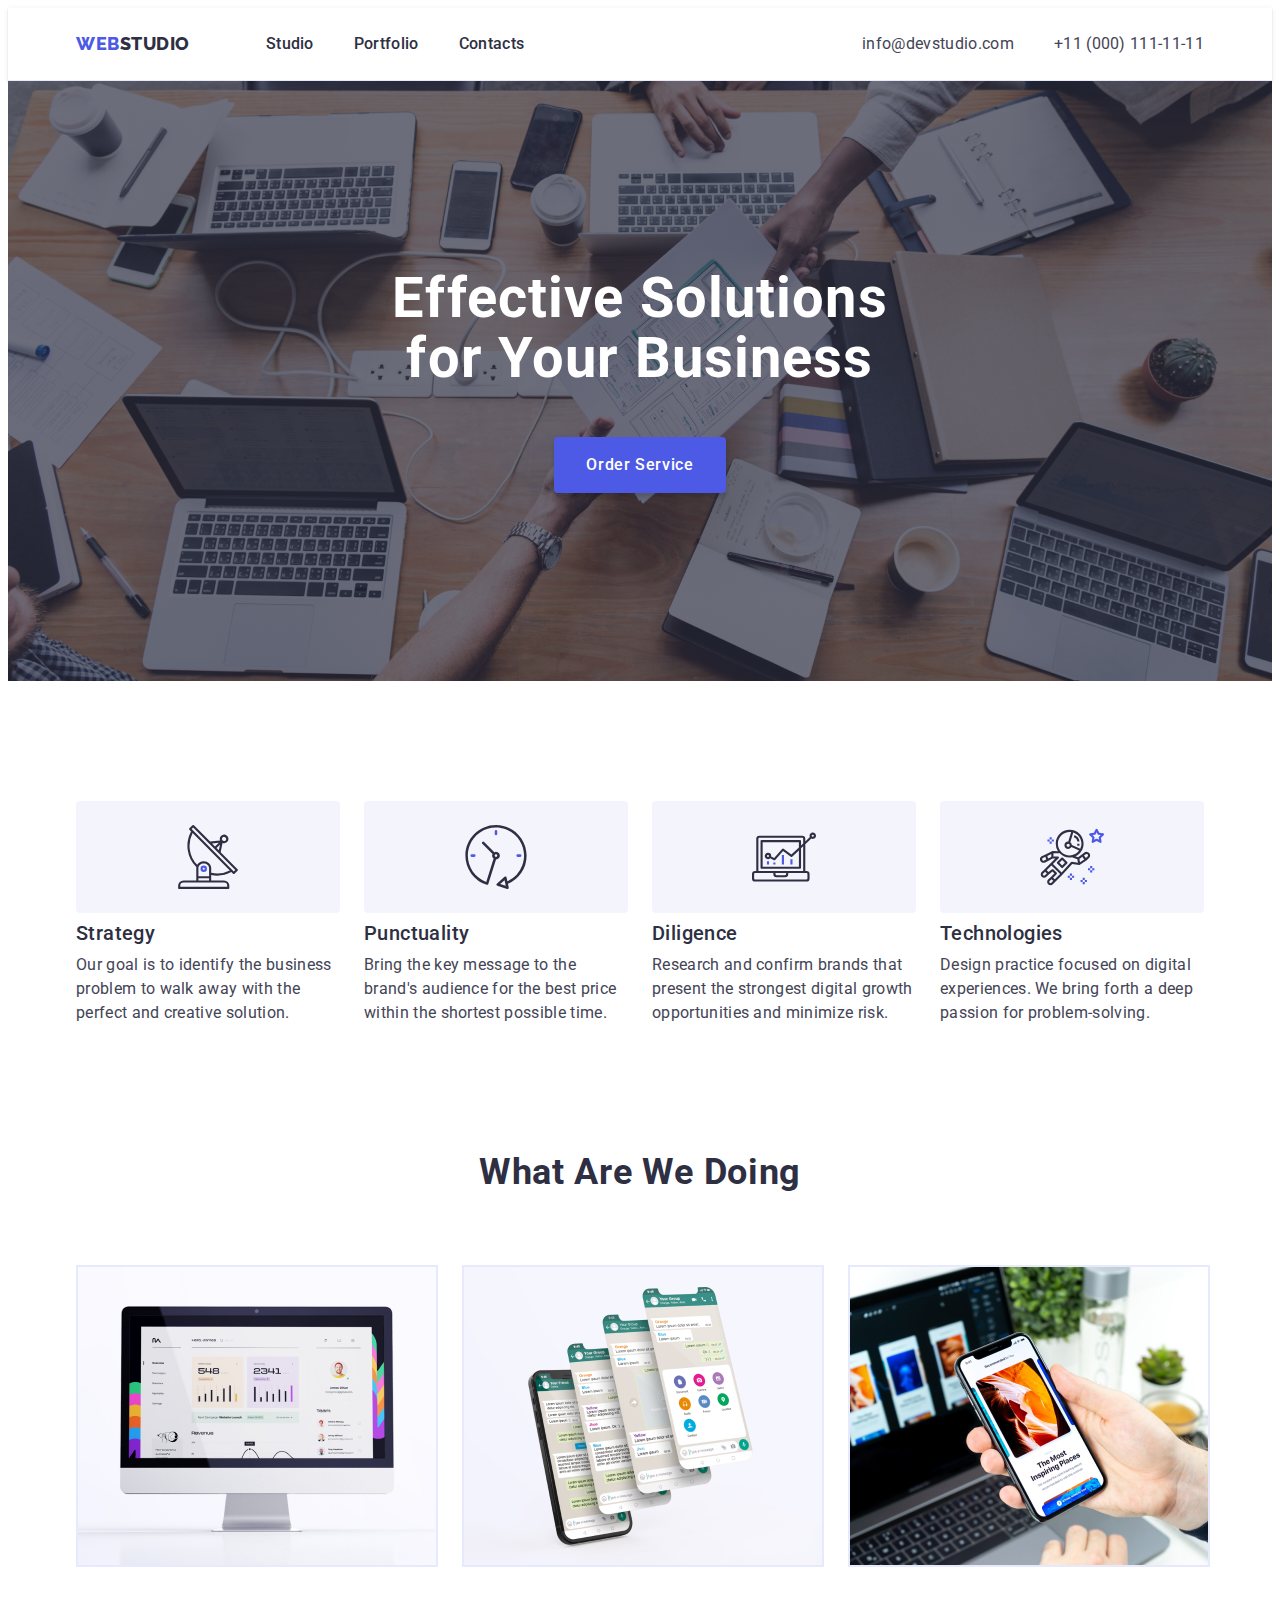
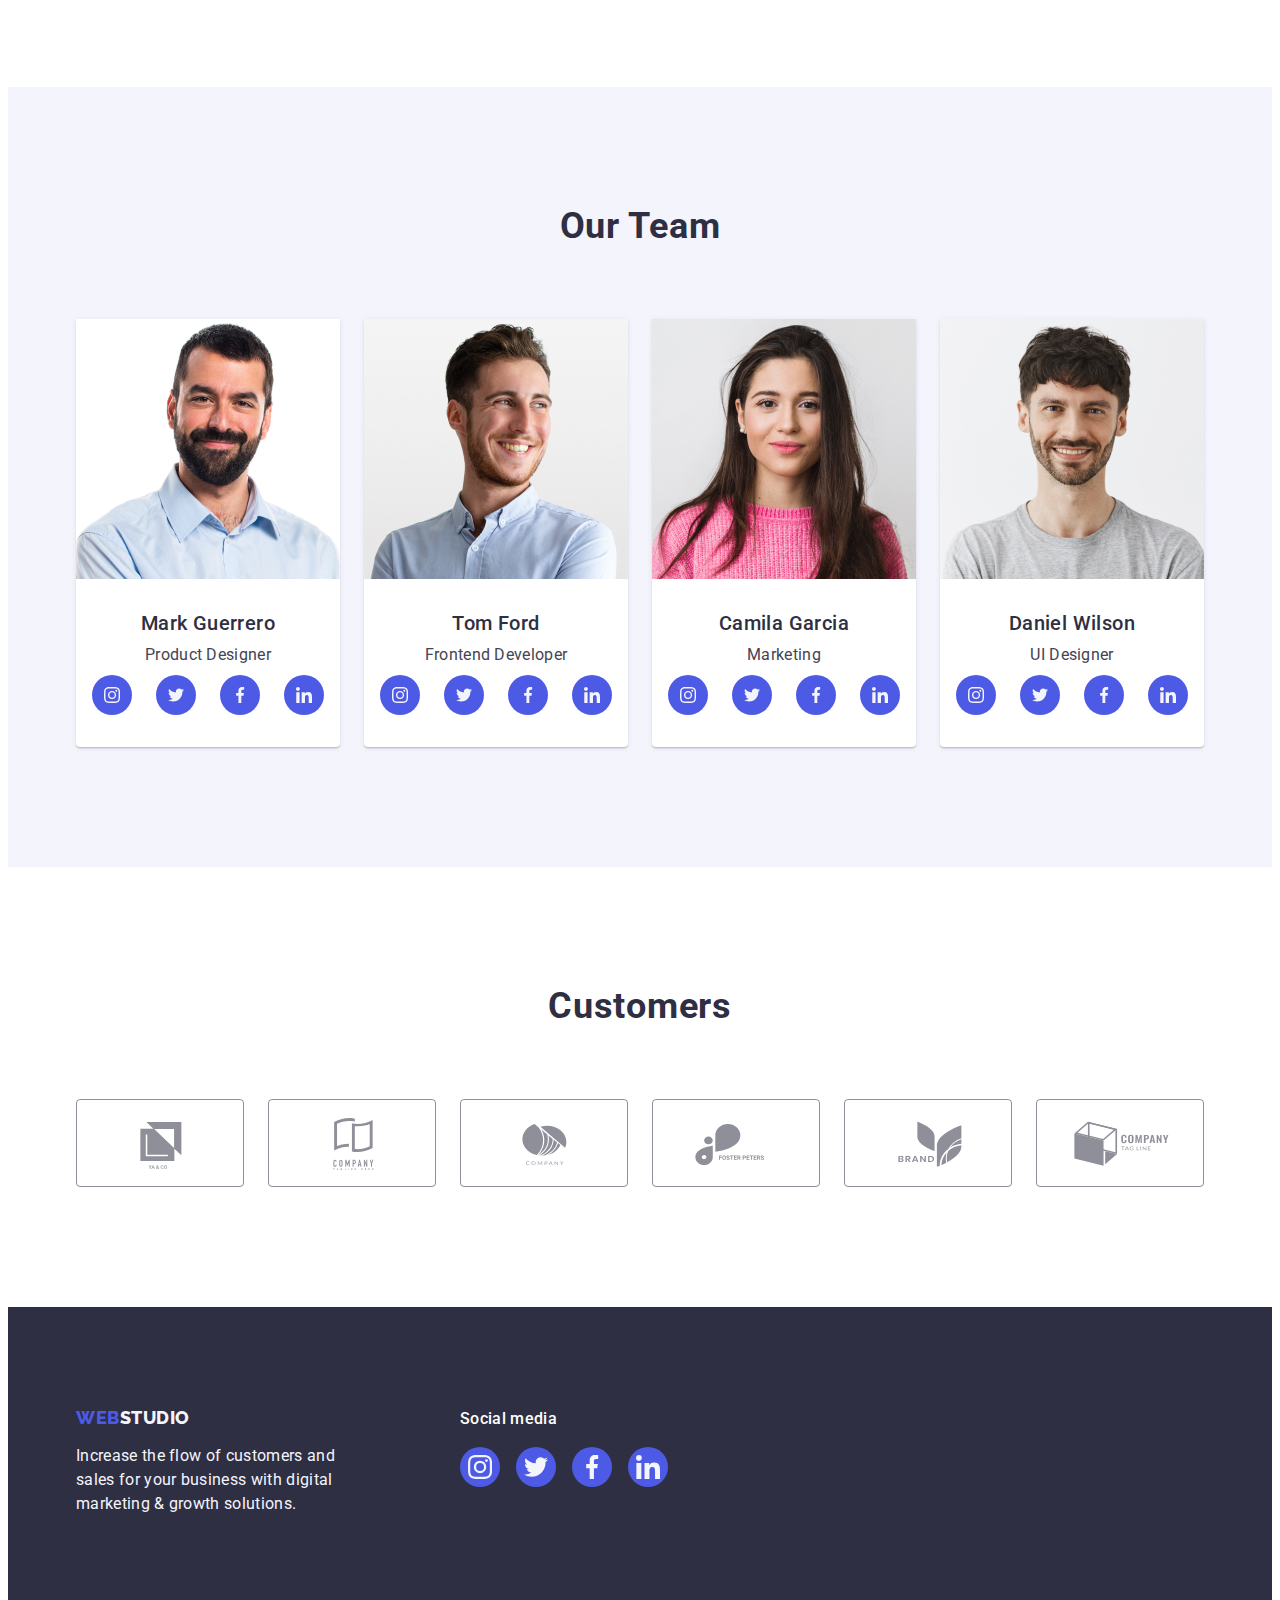
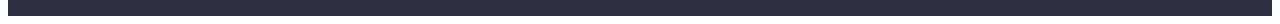
==== commit 24893124: "summary (requared)" ====
--- a/index.html
+++ b/index.html
@@ -510,7 +510,7 @@
     <!-- Footer section -->
     <footer class="footer-section">
       <div class="container footer-container">
-        <div>
+        <div class="footer-block">
           <a class="link logo-footer" href="./index.html">
             Web<span class="logo-color-light">Studio</span></a
           >
@@ -543,7 +543,7 @@
                 rel="noopener no-referrer"
                 aria-label="icon-twitter"
               >
-                <svg class="social-icon-footer" width="24" height="124">
+                <svg class="social-icon-footer" width="24" height="24">
                   <use href="./images/icons.svg#icon-twitter"></use>
                 </svg>
               </a>
--- a/css/styles.css
+++ b/css/styles.css
@@ -249,7 +249,6 @@
 .team-section {
   background-color: var(--color-cloud);
   padding-top: 120px;
-  padding: 32px 0;
 }
 
 .card-set {
@@ -271,7 +270,7 @@
 
 .team-information {
   text-align: center;
-  padding: 32px 16px;
+  padding: 32px 0px;
 }
 .socials {
   display: flex;
@@ -397,6 +396,14 @@
   border: 1px solid var(--color-cornflower);
   border-top: none;
 }
+.link-item-portfolio {
+  display: block;
+}
+.link-item-portfolio:hover,
+.link-item-portfolio:focus {
+  box-shadow: 0px 1px 6px rgba(46, 47, 66, 0.08),
+    0px 1px 1px rgba(46, 47, 66, 0.16), 0px 2px 1px rgba(46, 47, 66, 0.08);
+}
 /* Footer section styles */
 .footer-section {
   background-color: var(--color-navy-blue);
@@ -429,8 +436,11 @@
 }
 .footer-container {
   display: flex;
-  gap: 120px;
+
   align-items: baseline;
+}
+.footer-block {
+  margin-right: 120px;
 }
 .footer-text-social {
   font-weight: 500;
